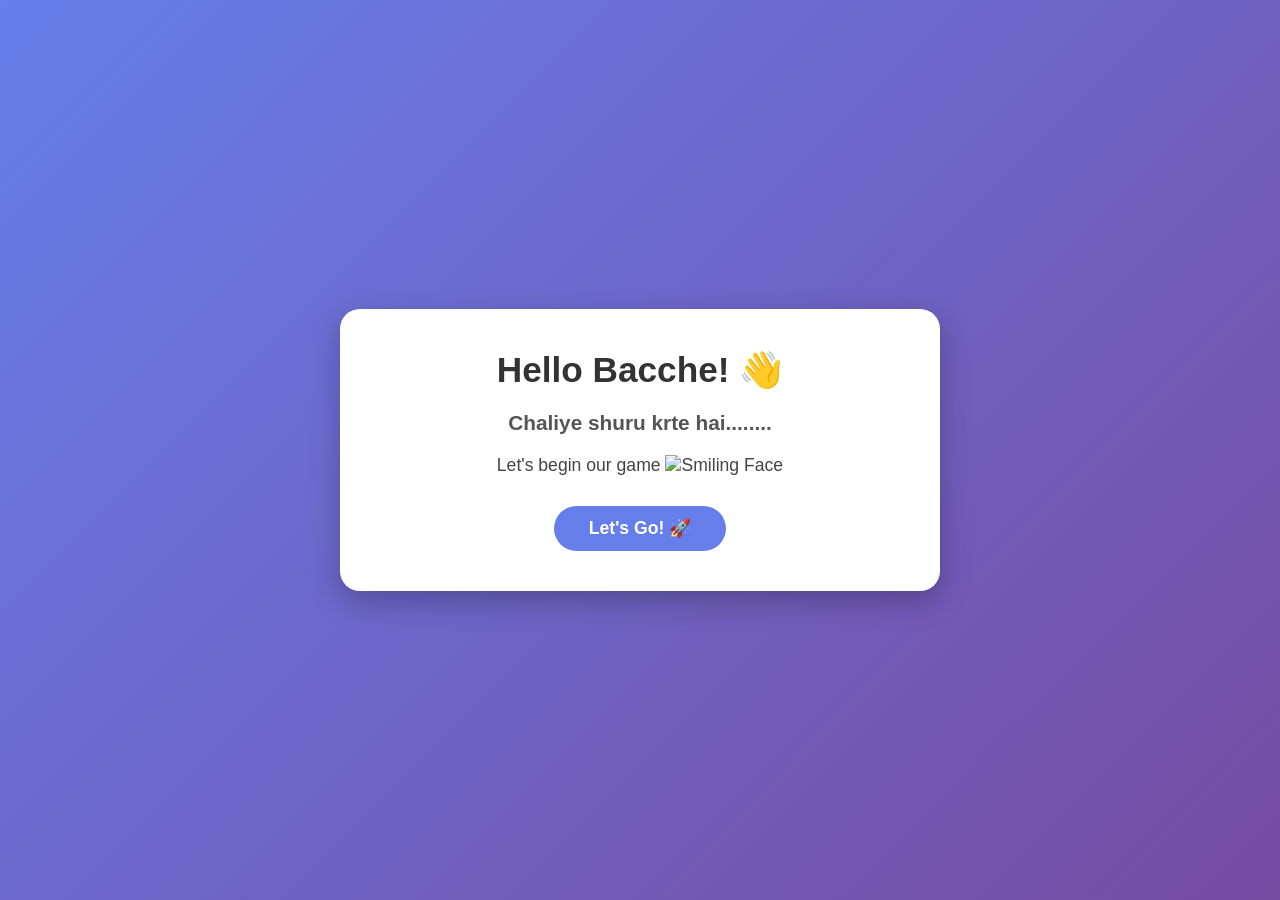
==== index.html @ 5ff6171b "Add files via upload" ====
<!DOCTYPE html>
<html lang="en">

<head>
    <meta charset="UTF-8">

    <!-- Makes the website responsive on mobile -->
    <meta name="viewport" content="width=device-width, initial-scale=1.0">

    <title>Coding Classes</title>

    <style>
        /* Remove default spacing */
        * {
            margin: 0;
            padding: 0;
            box-sizing: border-box;
        }

        /* Page Background */
        body {
            min-height: 100vh;
            display: flex;
            justify-content: center;
            align-items: center;

            font-family: Arial, sans-serif;
            background: linear-gradient(135deg, #667eea, #764ba2);

            padding: 20px;
        }

        /* Main Card */
        .container {
            width: 100%;
            max-width: 600px;

            background-color: white;
            padding: 40px 30px;

            text-align: center;

            border-radius: 20px;

            box-shadow: 0 10px 30px rgba(0, 0, 0, 0.25);
        }

        /* Main Heading */
        h1 {
            color: #333;
            font-size: 2.2rem;
            margin-bottom: 20px;
        }

        /* Sub Heading */
        h3 {
            color: #555;
            font-size: 1.3rem;
            margin-bottom: 20px;
        }

        /* Welcome Text */
        .game-text {
            color: #444;
            font-size: 1.1rem;
            margin-bottom: 30px;
        }

        /* Emoji */
        .game-text img {
            width: 25px;
            height: 25px;
            vertical-align: middle;
        }

        /* Button Link */
        .start-button {
            display: inline-block;

            padding: 12px 35px;

            background-color: #667eea;
            color: white;

            text-decoration: none;

            font-size: 1.1rem;
            font-weight: bold;

            border-radius: 30px;

            transition: 0.3s;
        }

        /* Button Hover */
        .start-button:hover {
            background-color: #4f63c7;
            transform: scale(1.05);
        }

        /* Mobile Design */
        @media (max-width: 600px) {

            body {
                padding: 15px;
            }

            .container {
                padding: 35px 20px;
            }

            h1 {
                font-size: 1.8rem;
            }

            h3 {
                font-size: 1.15rem;
            }

            .game-text {
                font-size: 1rem;
            }

            .start-button {
                width: 100%;
                max-width: 250px;
                padding: 12px 20px;
            }
        }
    </style>

</head>

<body>

    <div class="container">

        <h1>Hello Bacche! 👋</h1>

        <h3>Chaliye shuru krte hai........</h3>

        <div class="game-text">
            Let's begin our game
            <img
                src="https://static.vecteezy.com/system/resources/previews/052/939/748/non_2x/smiling-face-emoji-isolated-on-transparent-background-free-png.png"
                alt="Smiling Face">
        </div>

        <a href="MY_SQL.html" class="start-button">
            Let's Go! 🚀
        </a>

    </div>

</body>

</html>
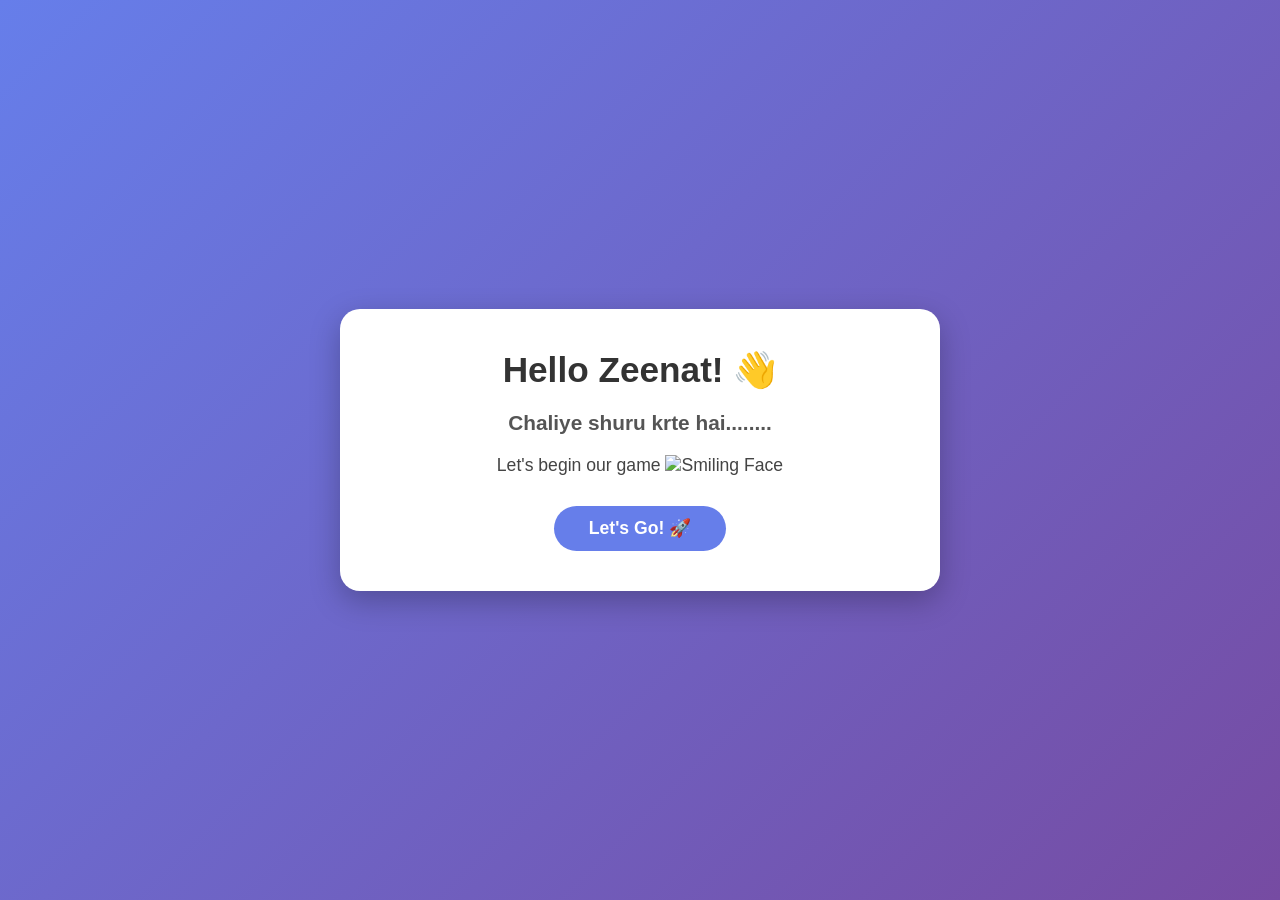
==== commit db6ca879: "Update index.html" ====
--- a/index.html
+++ b/index.html
@@ -135,7 +135,7 @@
 
     <div class="container">
 
-        <h1>Hello Bacche! 👋</h1>
+        <h1>Hello Zeenat! 👋</h1>
 
         <h3>Chaliye shuru krte hai........</h3>
 
@@ -154,4 +154,4 @@
 
 </body>
 
-</html>+</html>
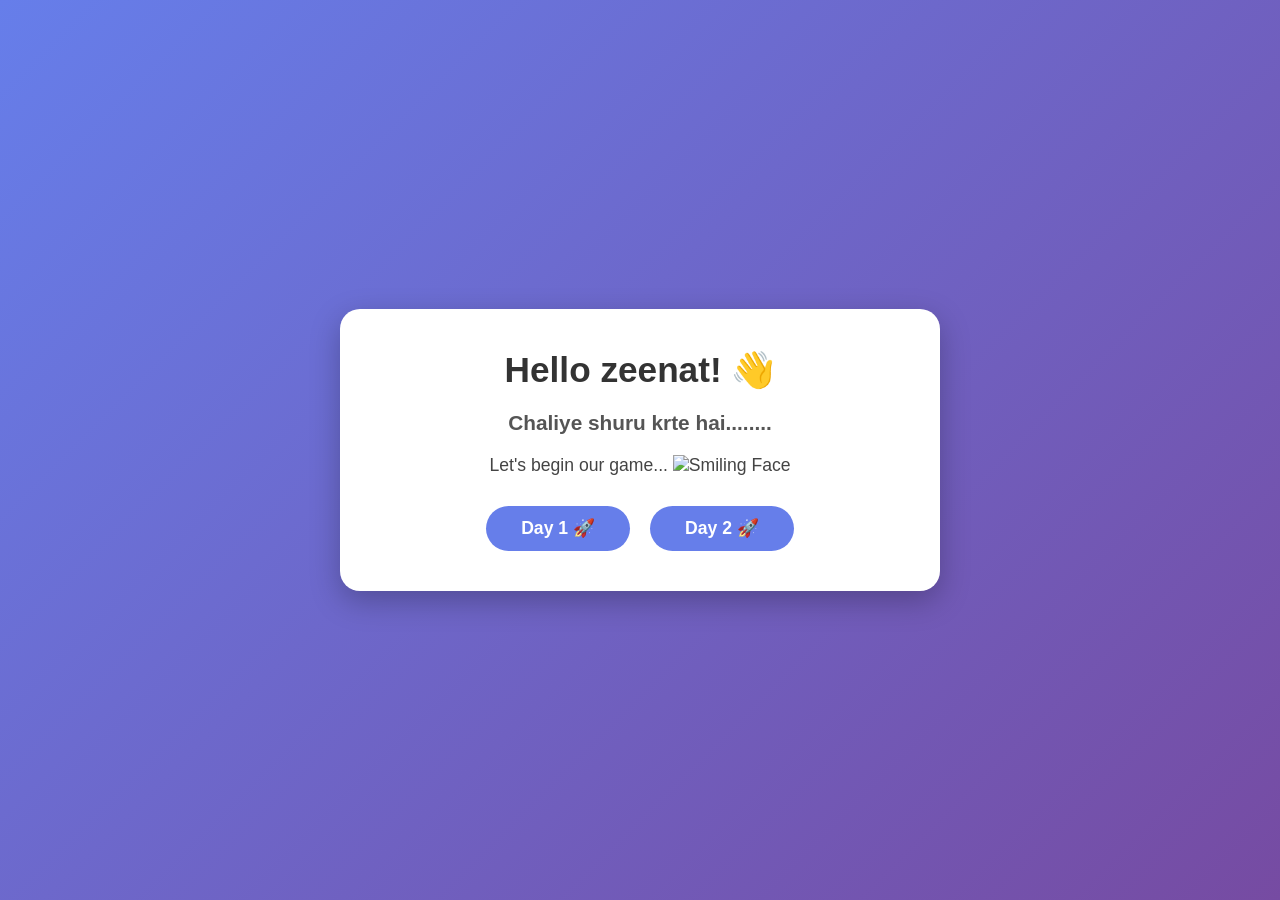
==== commit 7df645a1: "Enhance index.html with button container for navigation Added button container for navigation to Day" ====
--- a/index.html
+++ b/index.html
@@ -73,6 +73,14 @@
             vertical-align: middle;
         }
 
+        /* Button Container */
+        .button-container {
+            display: flex;
+            justify-content: center;
+            gap: 20px;
+            flex-wrap: wrap;
+        }
+
         /* Button Link */
         .start-button {
             display: inline-block;
@@ -126,6 +134,10 @@
                 max-width: 250px;
                 padding: 12px 20px;
             }
+
+            .button-container {
+                gap: 15px;
+            }
         }
     </style>
 
@@ -135,20 +147,28 @@
 
     <div class="container">
 
-        <h1>Hello Zeenat! 👋</h1>
+        <h1>Hello zeenat! 👋</h1>
 
         <h3>Chaliye shuru krte hai........</h3>
 
         <div class="game-text">
-            Let's begin our game
+            Let's begin our game...
             <img
                 src="https://static.vecteezy.com/system/resources/previews/052/939/748/non_2x/smiling-face-emoji-isolated-on-transparent-background-free-png.png"
                 alt="Smiling Face">
         </div>
 
-        <a href="MY_SQL.html" class="start-button">
-            Let's Go! 🚀
-        </a>
+        <div class="button-container">
+
+            <a href="Day1.html" class="start-button">
+                Day 1 🚀
+            </a>
+
+            <a href="Day2.html" class="start-button">
+                Day 2 🚀
+            </a>
+
+        </div>
 
     </div>
 
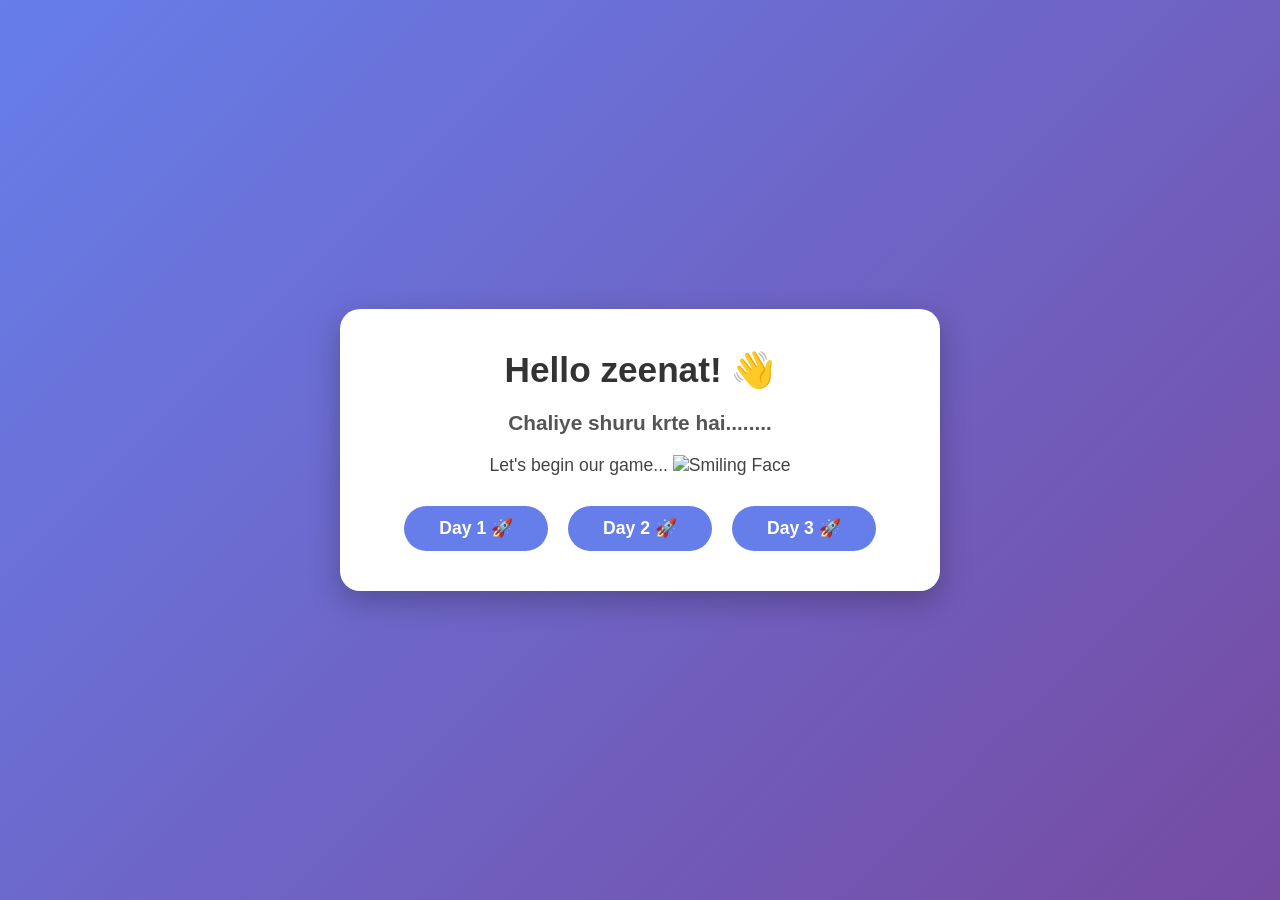
==== commit 43c28e0f: "Add Day 3 button to the game Added a new button for Day 3 in the game section." ====
--- a/index.html
+++ b/index.html
@@ -168,6 +168,9 @@
                 Day 2 🚀
             </a>
 
+            <a href="Day3.html" class="start-button">
+                Day 3 🚀
+            </a>
         </div>
 
     </div>
